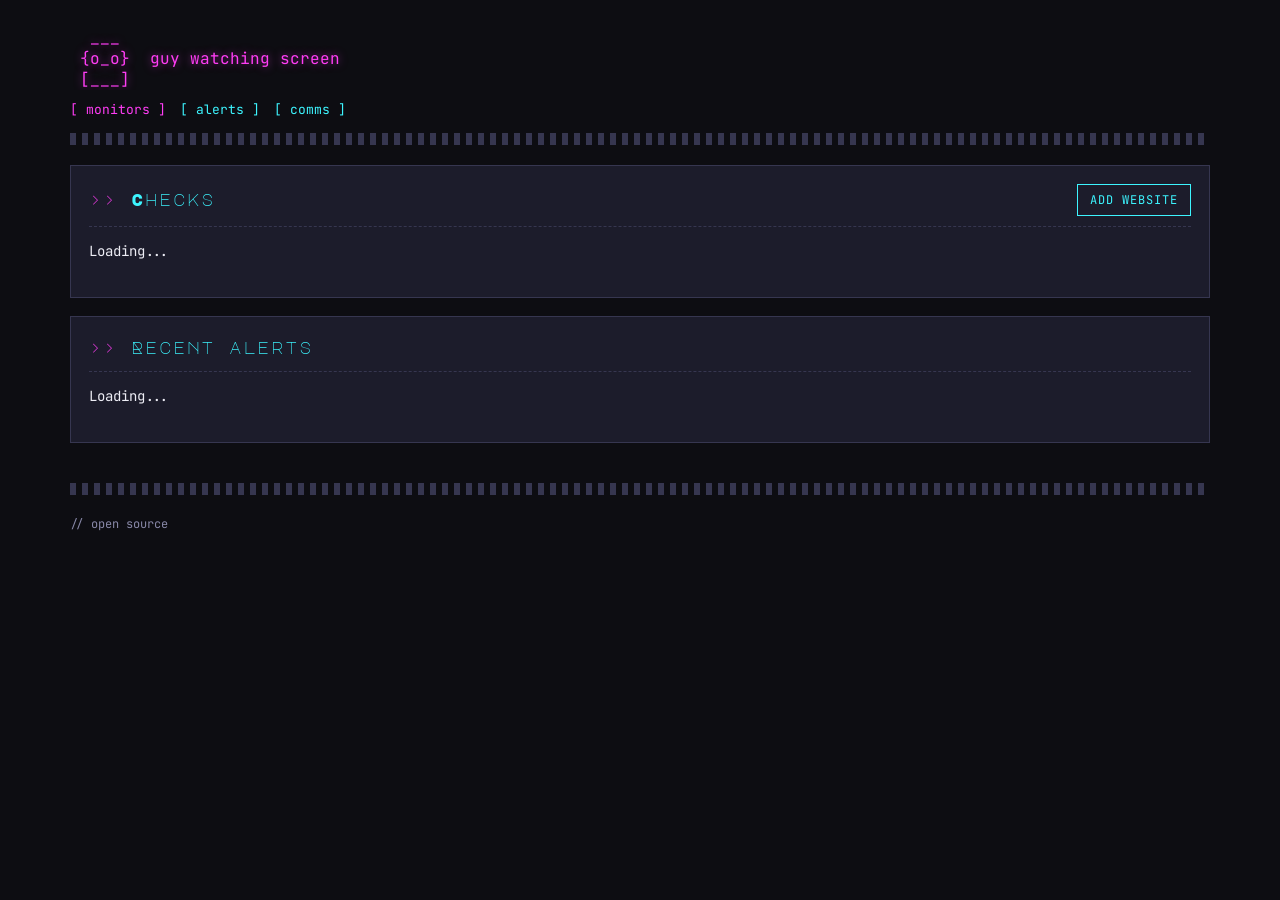
==== static/index.html @ 085e4783 "Update ASCII art logo in README.md and index.html; enhance styling in style.css" ====
<!doctype html>
<html lang="en">
  <head>
    <meta charset="utf-8">
    <meta name="viewport" content="width=device-width, initial-scale=1">
    <meta name="color-scheme" content="dark">
    <title>GWS</title>
    <link rel="icon" type="image/svg+xml" href="data:image/svg+xml,<svg xmlns='http://www.w3.org/2000/svg' viewBox='0 0 16 16'><rect width='16' height='16' fill='%230d0d12'/><rect x='3' y='3' width='2' height='10' fill='%23ff3df5'/><rect x='3' y='3' width='10' height='2' fill='%23ff3df5'/><rect x='3' y='11' width='10' height='2' fill='%23ff3df5'/><rect x='11' y='7' width='2' height='6' fill='%23ff3df5'/><rect x='8' y='7' width='5' height='2' fill='%23ff3df5'/></svg>">
    <link rel="preconnect" href="https://fonts.googleapis.com">
    <link rel="preconnect" href="https://fonts.gstatic.com" crossorigin>
    <link href="https://fonts.googleapis.com/css2?family=JetBrains+Mono:wght@400;700&family=Major+Mono+Display&display=swap" rel="stylesheet">
    <link rel="stylesheet" href="/static/style.css">
  </head>
  <body>
    <main class="page">
      <header class="page-header">
        <div class="brand">
<pre class="ascii-logo" aria-hidden="true">  ___
 {o_o}  guy watching screen
 [___]</pre>
          <nav class="nav">
            <a href="#monitors" data-tab="monitors" class="nav-link active">[ monitors ]</a>
            <a href="#alerts" data-tab="alerts" class="nav-link">[ alerts ]</a>
            <a href="#comms" data-tab="comms" class="nav-link">[ comms ]</a>
          </nav>
        </div>
      </header>

      <div class="ascii-divider" aria-hidden="true"></div>

      <div id="flash-area"></div>

      <!-- monitors tab -->
      <section id="tab-monitors" class="tab">
        <section class="panel">
          <div class="section-header">
            <h2>Checks</h2>
            <button onclick="showCheckForm()">Add website</button>
          </div>
          <div id="checks-area"><p>Loading...</p></div>
        </section>

        <section class="panel">
          <div class="section-header">
            <h2>Recent alerts</h2>
            <button id="clear-alerts-btn" onclick="clearAlerts()" style="display:none">Clear all</button>
          </div>
          <div id="recent-alerts-area"><p>Loading...</p></div>
        </section>
      </section>

      <!-- alerts tab -->
      <section id="tab-alerts" class="tab" hidden>
        <section class="panel">
          <div class="section-header">
            <h2>Alert settings</h2>
            <button onclick="showAlertRuleForm()">Add alert</button>
          </div>
          <div id="alert-settings-area"><p>Loading...</p></div>
        </section>
      </section>

      <!-- comms tab -->
      <section id="tab-comms" class="tab" hidden>
        <div class="communication-grid">
          <section class="panel communication-left">
            <h2>Email setup</h2>
            <div id="email-setup-area"><p>Loading...</p></div>
          </section>
          <section class="panel communication-right">
            <div class="section-header">
              <h2>Email recipients</h2>
              <button onclick="showEmailForm()">Add email</button>
            </div>
            <div id="email-recipients-area"><p>Loading...</p></div>
          </section>
        </div>
      </section>

      <!-- modal overlay for forms -->
      <div id="modal-overlay" class="modal-overlay" hidden>
        <div class="modal">
          <div id="modal-content"></div>
        </div>
      </div>

      <footer class="page-footer">
        <div class="ascii-divider" aria-hidden="true"></div>
        <p>// open source</p>
      </footer>
    </main>

    <script src="/static/app.js"></script>
  </body>
</html>
---- static/style.css ----
/* =-=-=-=-=-=-=-=-=-=-=-=-=-=-=-=-=-=-=-=-=-=-=-=-=-=-=-=-=
   guywatchingscreen :: BBS / hacker zine theme
   palette: ink, magenta, cyan, off-white
   =-=-=-=-=-=-=-=-=-=-=-=-=-=-=-=-=-=-=-=-=-=-=-=-=-=-=-=-= */

:root {
  --bg: #0d0d12;
  --bg-panel: #1c1c2b;
  --fg: #ededf5;
  --dim: #8888a8;
  --magenta: #ff3df5;
  --cyan: #3df5ff;
  --green: #3dff7a;
  --red: #ff5d5d;
  --yellow: #ffd93d;
  --line: #363650;
}

* {
  box-sizing: border-box;
}

html,
body {
  background: var(--bg);
}

body {
  margin: 0;
  font-family: "JetBrains Mono", "IBM Plex Mono", ui-monospace, SFMono-Regular, Menlo, Consolas, monospace;
  color: var(--fg);
  font-size: 14px;
  line-height: 1.55;

}

a {
  color: var(--cyan);
  text-decoration: none;
}

a:hover {
  color: var(--magenta);
  text-decoration: underline;
}

.page {
  max-width: 1180px;
  margin: 0 auto;
  padding: 28px 20px 40px;
}

/* -- header / brand -- */

.page-header {
  display: block;
  margin-bottom: 8px;
}

.brand {
  display: block;
}

.ascii-logo {
  margin: 0 0 10px;
  padding: 0;
  color: var(--magenta);
  font-family: "JetBrains Mono", ui-monospace, monospace;
  font-size: 16px;
  line-height: 1.3;
  white-space: pre;
  overflow: hidden;
  text-shadow: 0 0 8px rgba(255, 61, 245, 0.5);
}

.nav {
  display: flex;
  flex-wrap: wrap;
  gap: 14px;
  font-size: 13px;
  margin-bottom: 8px;
}

.nav a {
  color: var(--cyan);
}

.nav a:hover {
  color: var(--magenta);
  text-decoration: none;
}

/* -- ascii dividers + footer -- */

.ascii-divider {
  height: 12px;
  margin: 12px 0 20px;
  color: var(--line);
  background-image: repeating-linear-gradient(
    to right,
    var(--line) 0,
    var(--line) 6px,
    transparent 6px,
    transparent 12px
  );
  user-select: none;
}

.page-footer {
  margin-top: 40px;
  color: var(--dim);
  font-size: 12px;
}

.page-footer p {
  margin: 0;
}

/* -- panels -- */

.panel {
  background: var(--bg-panel);
  padding: 18px 18px 20px;
  border: 1px solid var(--line);
  margin-bottom: 18px;
  position: relative;
}

/* -- headings -- */

h2 {
  font-family: "Major Mono Display", "JetBrains Mono", monospace;
  font-weight: 400;
  font-size: 17px;
  letter-spacing: 1px;
  color: var(--cyan);
  margin: 0;
}

h2::before {
  content: ">> ";
  color: var(--magenta);
}

.section-header {
  display: flex;
  justify-content: space-between;
  align-items: center;
  gap: 12px;
  margin-bottom: 14px;
  padding-bottom: 10px;
  border-bottom: 1px dashed var(--line);
}

/* -- tables -- */

.table-wrap {
  overflow-x: auto;
}

.checks-table-wrap {
  max-height: 720px;
  overflow-y: auto;
  overflow-x: auto;
}

table {
  width: 100%;
  border-collapse: collapse;
  table-layout: fixed;
  min-width: 1100px;
  font-size: 13px;
}

.checks-col-name { width: 16%; }
.checks-col-url { width: 22%; }
.checks-col-status { width: 11%; }
.checks-col-successes,
.checks-col-failures { width: 10%; }
.checks-col-frequency { width: 11%; }
.checks-col-last-check { width: 14%; }
.checks-col-actions { width: 20%; }

.alerts-col-name { width: 176px; }
.alerts-col-rule { width: 200px; }
.alerts-col-monitors,
.alerts-col-communication { width: 220px; }
.alerts-col-actions { width: 240px; }

th,
td {
  text-align: left;
  padding: 10px 12px;
  border-bottom: 1px dashed var(--line);
  vertical-align: top;
}

thead th {
  font-size: 11px;
  text-transform: uppercase;
  letter-spacing: 1px;
  color: var(--magenta);
  border-bottom: 1px solid var(--magenta);
}

.meta {
  color: var(--dim);
  font-size: 11px;
  margin-top: 4px;
  overflow-wrap: anywhere;
}

.cell-scroll {
  display: block;
  max-width: 100%;
  overflow-x: auto;
  overflow-y: hidden;
  white-space: nowrap;
}

.cell-clamp-2 {
  display: -webkit-box;
  -webkit-line-clamp: 2;
  -webkit-box-orient: vertical;
  overflow: hidden;
  overflow-wrap: anywhere;
  word-break: break-word;
}

/* -- pills (rendered as [ TEXT ]) -- */

.pill {
  display: inline-block;
  padding: 2px 6px;
  background: transparent;
  border: 1px solid var(--dim);
  color: var(--dim);
  font-size: 11px;
  text-transform: uppercase;
  letter-spacing: 1px;
}

.pill::before { content: "[ "; }
.pill::after  { content: " ]"; }

.pill-up {
  border-color: var(--green);
  color: var(--green);
  background: rgba(61, 255, 122, 0.06);
}

.pill-down {
  border-color: var(--red);
  color: var(--red);
  background: rgba(255, 93, 93, 0.08);
  animation: pulse-down 1.6s ease-in-out infinite;
}

.pill-warn {
  border-color: var(--yellow);
  color: var(--yellow);
  background: rgba(255, 217, 61, 0.06);
}

@keyframes pulse-down {
  0%, 100% { box-shadow: 0 0 0 0 rgba(255, 93, 93, 0.0); }
  50%      { box-shadow: 0 0 0 3px rgba(255, 93, 93, 0.15); }
}

/* -- buttons -- */

button {
  font: inherit;
  font-size: 12px;
  text-transform: uppercase;
  letter-spacing: 1px;
  background: transparent;
  color: var(--cyan);
  border: 1px solid var(--cyan);
  padding: 6px 12px;
  cursor: pointer;
  transition: all 0.1s linear;
}

button:hover {
  background: var(--magenta);
  border-color: var(--magenta);
  color: var(--bg);
}

button:active {
  transform: translate(1px, 1px);
}

.btn-danger {
  color: var(--red);
  border-color: var(--red);
}

.btn-danger:hover {
  background: var(--red);
  border-color: var(--red);
  color: var(--bg);
}

.confirm-panel p {
  margin: 12px 0 20px;
}

.actions {
  display: flex;
  flex-wrap: wrap;
  gap: 8px;
  min-width: 0;
}

.actions-right {
  justify-content: flex-end;
}

.actions form,
.page-header form,
.form-actions form {
  margin: 0;
}

td,
th {
  overflow-wrap: anywhere;
}

/* -- flashes -- */

.flash-list {
  display: grid;
  gap: 8px;
  margin-bottom: 18px;
}

.flash {
  padding: 10px 12px;
  border: 1px dashed var(--line);
  font-size: 13px;
}

.flash-success {
  border-color: var(--green);
  color: var(--green);
}

.flash-error {
  border-color: var(--red);
  color: var(--red);
}

/* -- alerts list -- */

.alerts {
  list-style: none;
  padding: 0;
  margin: 0;
  display: grid;
  gap: 14px;
}

.alerts li {
  padding-bottom: 14px;
  border-bottom: 1px dashed var(--line);
}

.alerts li:last-child {
  border-bottom: 0;
  padding-bottom: 0;
}

.alert-row {
  display: flex;
  justify-content: space-between;
  align-items: flex-start;
  gap: 12px;
}

.alert-link {
  display: block;
  flex: 1;
  min-width: 0;
  color: var(--fg);
}

.alert-link:hover {
  color: var(--magenta);
  text-decoration: none;
}

.alert-link strong {
  color: var(--cyan);
}

.alert-row form {
  margin: 0;
}

/* -- forms -- */

.form-panel {
  max-width: 760px;
}

.communication-grid {
  display: grid;
  grid-template-columns: minmax(320px, 420px) minmax(0, 1fr);
  gap: 18px;
  align-items: start;
}

.communication-left,
.communication-right {
  margin-bottom: 0;
}

.check-form {
  display: grid;
  gap: 16px;
  width: 100%;
  min-width: 0;
}

.grid {
  display: grid;
  gap: 16px;
  width: 100%;
  min-width: 0;
}

@media (max-width: 600px) {
  .grid { grid-template-columns: 1fr; }
}

.two-col {
  grid-template-columns: repeat(2, minmax(0, 1fr));
}

label {
  display: grid;
  gap: 6px;
  min-width: 0;
  font-size: 12px;
  text-transform: uppercase;
  letter-spacing: 1px;
  color: var(--dim);
}

input,
textarea,
select {
  width: 100%;
  max-width: 100%;
  min-width: 0;
  padding: 9px 10px;
  background: var(--bg);
  border: 1px solid var(--line);
  color: var(--fg);
  font: inherit;
  font-size: 13px;
}

input:focus,
textarea:focus,
select:focus {
  outline: none;
  border-color: var(--cyan);
  box-shadow: 0 0 0 1px var(--cyan);
}

/* keep dark theme when browser autofills inputs */
input:-webkit-autofill,
input:-webkit-autofill:hover,
input:-webkit-autofill:focus,
input:-webkit-autofill:active,
textarea:-webkit-autofill,
select:-webkit-autofill {
  -webkit-text-fill-color: var(--fg);
  -webkit-box-shadow: 0 0 0 1000px var(--bg) inset;
  box-shadow: 0 0 0 1000px var(--bg) inset;
  caret-color: var(--fg);
  transition: background-color 5000s ease-in-out 0s;
}

textarea {
  resize: none;
}

small {
  color: var(--dim);
  text-transform: none;
  letter-spacing: 0;
  font-size: 11px;
}

.form-actions {
  display: flex;
  gap: 10px;
}

fieldset {
  margin: 0;
  padding: 12px;
  border: 1px dashed var(--line);
}

legend {
  padding: 0 6px;
  color: var(--magenta);
  font-size: 11px;
  text-transform: uppercase;
  letter-spacing: 1px;
}

.checkbox-list {
  display: grid;
  gap: 8px;
  max-height: 240px;
  overflow-y: auto;
  padding-right: 4px;
}

.checkbox-row {
  display: flex;
  align-items: center;
  gap: 8px;
  font-size: 13px;
  text-transform: none;
  letter-spacing: 0;
  color: var(--fg);
}

.checkbox-row input {
  width: auto;
  accent-color: var(--magenta);
}

/* -- scrollbars (webkit) -- */

::-webkit-scrollbar {
  width: 10px;
  height: 10px;
}

::-webkit-scrollbar-track {
  background: var(--bg);
}

::-webkit-scrollbar-thumb {
  background: var(--line);
  border: 2px solid var(--bg);
}

::-webkit-scrollbar-thumb:hover {
  background: var(--magenta);
}

/* -- text selection -- */

::selection {
  background: var(--magenta);
  color: var(--bg);
}

/* -- active nav link -- */

.nav-link.active {
  color: var(--magenta);
}

/* -- modal -- */

.modal-overlay {
  position: fixed;
  inset: 0;
  background: rgba(0, 0, 0, 0.75);
  display: none;
  justify-content: center;
  align-items: flex-start;
  padding: 60px 20px;
  z-index: 100;
  overflow-y: auto;
}

.modal-overlay.open {
  display: flex;
}

.modal {
  width: 100%;
  max-width: 760px;
}

.modal .panel {
  margin-bottom: 0;
}

/* -- responsive -- */

@media (max-width: 760px) {
  .page-header,
  .two-col,
  .actions,
  .form-actions,
  .section-header,
  .alert-row,
  .communication-grid {
    display: grid;
  }

  .ascii-logo {
    font-size: 9px;
  }
}
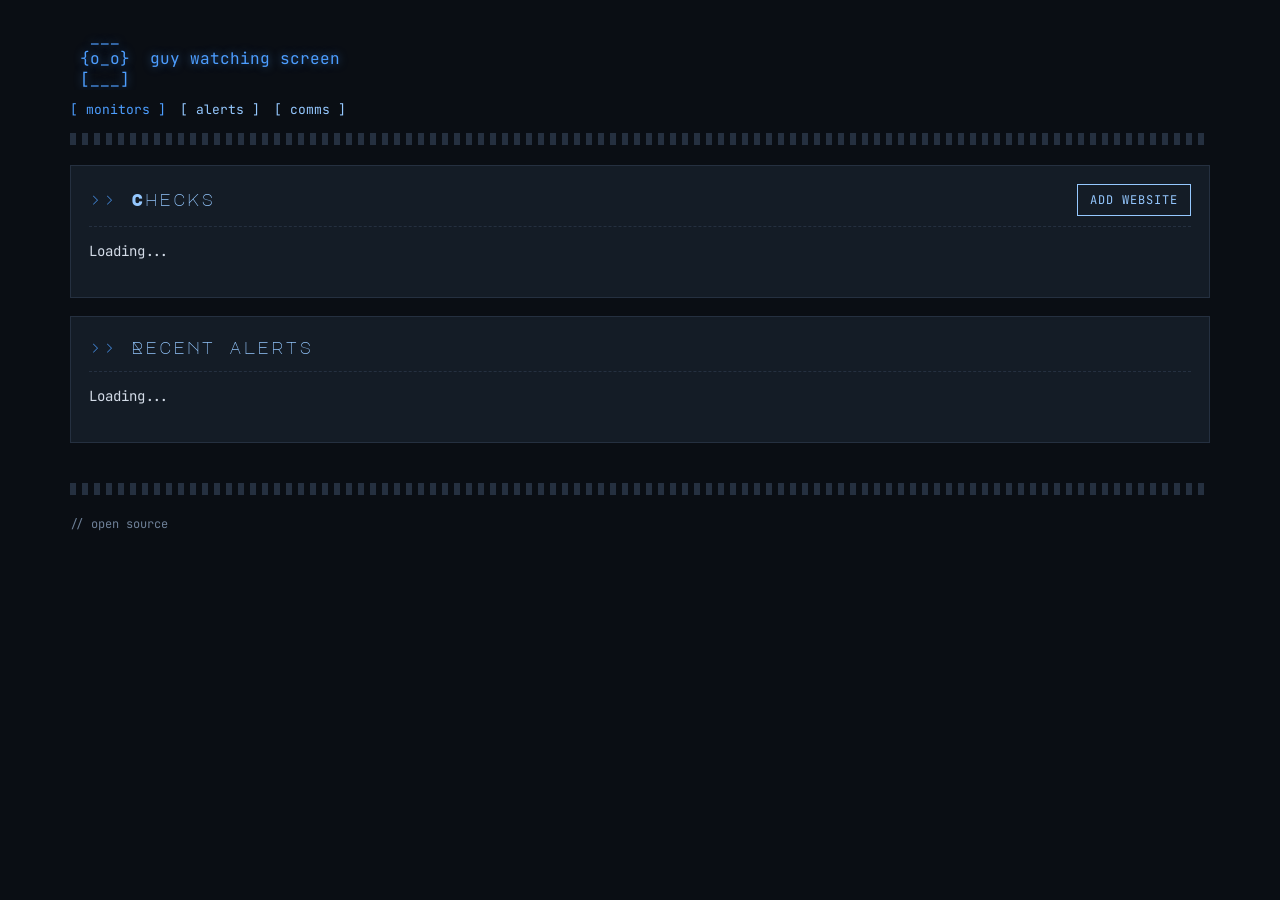
==== commit bdbfdc5e: "Update icon and color variables in index.html and style.css for improved aesthetics" ====
--- a/static/index.html
+++ b/static/index.html
@@ -4,8 +4,8 @@
     <meta charset="utf-8">
     <meta name="viewport" content="width=device-width, initial-scale=1">
     <meta name="color-scheme" content="dark">
-    <title>GWS</title>
-    <link rel="icon" type="image/svg+xml" href="data:image/svg+xml,<svg xmlns='http://www.w3.org/2000/svg' viewBox='0 0 16 16'><rect width='16' height='16' fill='%230d0d12'/><rect x='3' y='3' width='2' height='10' fill='%23ff3df5'/><rect x='3' y='3' width='10' height='2' fill='%23ff3df5'/><rect x='3' y='11' width='10' height='2' fill='%23ff3df5'/><rect x='11' y='7' width='2' height='6' fill='%23ff3df5'/><rect x='8' y='7' width='5' height='2' fill='%23ff3df5'/></svg>">
+    <title>gws</title>
+    <link rel="icon" type="image/svg+xml" href="data:image/svg+xml,<svg xmlns='http://www.w3.org/2000/svg' viewBox='0 0 16 16'><rect width='16' height='16' fill='%230a0e14'/><rect x='3' y='3' width='2' height='10' fill='%234d9eff'/><rect x='3' y='3' width='10' height='2' fill='%234d9eff'/><rect x='3' y='11' width='10' height='2' fill='%234d9eff'/><rect x='11' y='7' width='2' height='6' fill='%234d9eff'/><rect x='8' y='7' width='5' height='2' fill='%234d9eff'/></svg>">
     <link rel="preconnect" href="https://fonts.googleapis.com">
     <link rel="preconnect" href="https://fonts.gstatic.com" crossorigin>
     <link href="https://fonts.googleapis.com/css2?family=JetBrains+Mono:wght@400;700&family=Major+Mono+Display&display=swap" rel="stylesheet">
--- a/static/style.css
+++ b/static/style.css
@@ -4,16 +4,16 @@
    =-=-=-=-=-=-=-=-=-=-=-=-=-=-=-=-=-=-=-=-=-=-=-=-=-=-=-=-= */
 
 :root {
-  --bg: #0d0d12;
-  --bg-panel: #1c1c2b;
-  --fg: #ededf5;
-  --dim: #8888a8;
-  --magenta: #ff3df5;
-  --cyan: #3df5ff;
-  --green: #3dff7a;
-  --red: #ff5d5d;
-  --yellow: #ffd93d;
-  --line: #363650;
+  --bg: #0a0e14;
+  --bg-panel: #141c26;
+  --fg: #d4dce8;
+  --dim: #6e8098;
+  --magenta: #4d9eff;
+  --cyan: #95c8ff;
+  --green: #55d88a;
+  --red: #ff6b6b;
+  --yellow: #ffc857;
+  --line: #253040;
 }
 
 * {
@@ -70,7 +70,7 @@
   line-height: 1.3;
   white-space: pre;
   overflow: hidden;
-  text-shadow: 0 0 8px rgba(255, 61, 245, 0.5);
+  text-shadow: 0 0 8px rgba(77, 158, 255, 0.5);
 }
 
 .nav {
@@ -246,7 +246,7 @@
 .pill-up {
   border-color: var(--green);
   color: var(--green);
-  background: rgba(61, 255, 122, 0.06);
+  background: rgba(85, 216, 138, 0.08);
 }
 
 .pill-down {
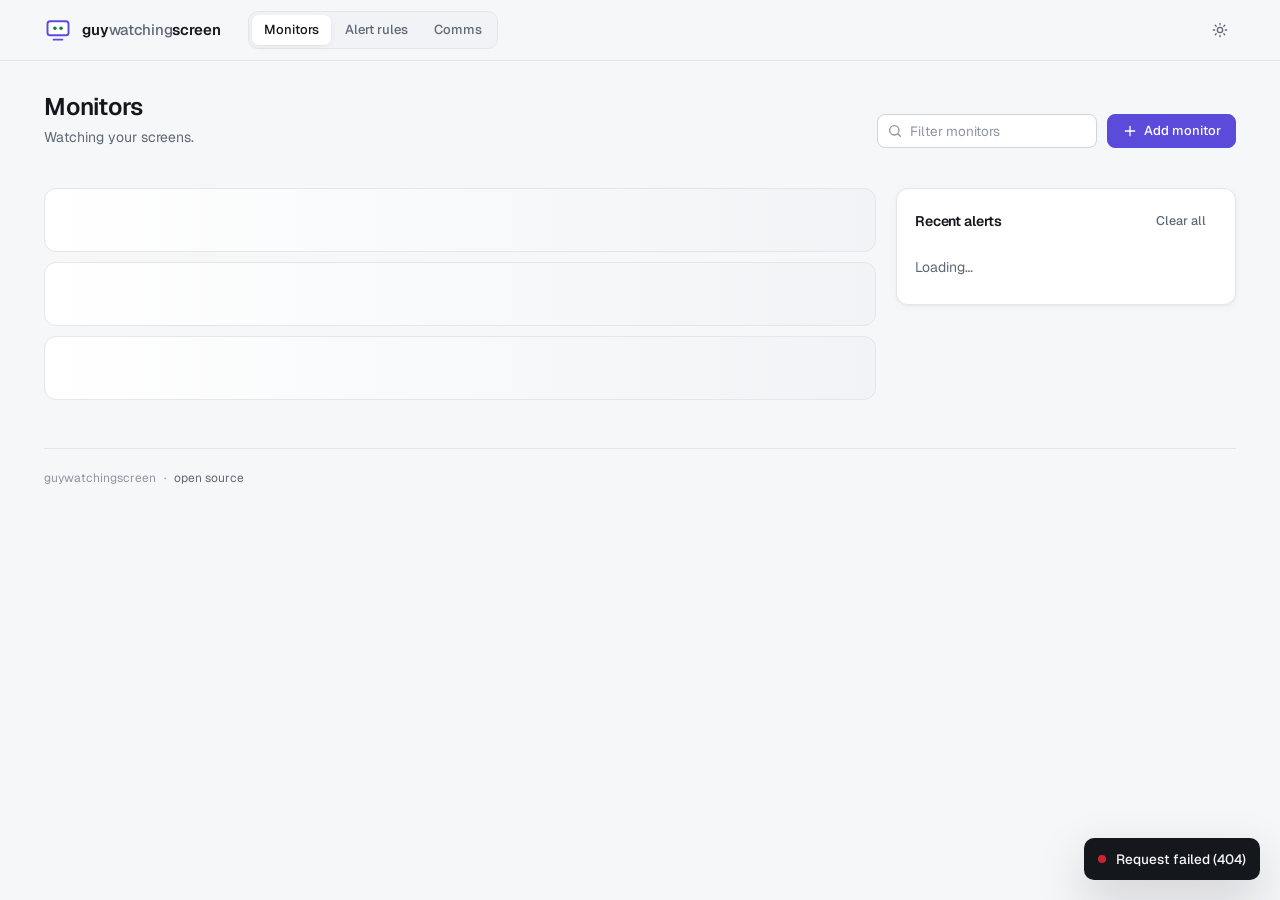
==== commit 37698789: "Overhaul the UI: control-room dashboard with light/dark themes Replace the terminal/BBS look with st" ====
--- a/static/index.html
+++ b/static/index.html
@@ -3,92 +3,137 @@
   <head>
     <meta charset="utf-8">
     <meta name="viewport" content="width=device-width, initial-scale=1">
-    <meta name="color-scheme" content="dark">
-    <title>gws</title>
-    <link rel="icon" type="image/svg+xml" href="data:image/svg+xml,<svg xmlns='http://www.w3.org/2000/svg' viewBox='0 0 16 16'><rect width='16' height='16' fill='%230a0e14'/><rect x='3' y='3' width='2' height='10' fill='%234d9eff'/><rect x='3' y='3' width='10' height='2' fill='%234d9eff'/><rect x='3' y='11' width='10' height='2' fill='%234d9eff'/><rect x='11' y='7' width='2' height='6' fill='%234d9eff'/><rect x='8' y='7' width='5' height='2' fill='%234d9eff'/></svg>">
+    <meta name="color-scheme" content="light dark">
+    <title>guywatchingscreen</title>
+    <link rel="icon" type="image/svg+xml" href="data:image/svg+xml,<svg xmlns='http://www.w3.org/2000/svg' viewBox='0 0 32 32'><rect width='32' height='32' rx='8' fill='%23111418'/><rect x='6' y='8' width='20' height='13' rx='2.5' fill='none' stroke='%237c6cf6' stroke-width='2.2'/><circle cx='13' cy='14.5' r='1.6' fill='%233fb950'/><circle cx='19' cy='14.5' r='1.6' fill='%233fb950'/><path d='M12 25h8' stroke='%237c6cf6' stroke-width='2.2' stroke-linecap='round'/></svg>">
     <link rel="preconnect" href="https://fonts.googleapis.com">
     <link rel="preconnect" href="https://fonts.gstatic.com" crossorigin>
-    <link href="https://fonts.googleapis.com/css2?family=JetBrains+Mono:wght@400;700&family=Major+Mono+Display&display=swap" rel="stylesheet">
+    <link href="https://fonts.googleapis.com/css2?family=Geist:wght@400;500;600;700&family=Geist+Mono:wght@400;500&display=swap" rel="stylesheet">
     <link rel="stylesheet" href="/static/style.css">
+    <script>
+      try { const t = localStorage.getItem('gws-theme'); if (t) document.documentElement.dataset.theme = t; } catch (e) {}
+    </script>
   </head>
   <body>
+    <header class="topbar">
+      <div class="topbar-inner">
+        <a class="brand" href="#monitors" data-tab="monitors" aria-label="guywatchingscreen home">
+          <svg class="brand-mark" viewBox="0 0 32 32" aria-hidden="true">
+            <rect x="4" y="6" width="24" height="16" rx="3" class="mark-screen"/>
+            <circle cx="12.5" cy="14" r="2" class="mark-eye"/>
+            <circle cx="19.5" cy="14" r="2" class="mark-eye"/>
+            <path d="M11 27h10" class="mark-stand"/>
+          </svg>
+          <span class="brand-name">guy<span>watching</span>screen</span>
+        </a>
+
+        <nav class="tabs" aria-label="Sections">
+          <a href="#monitors" data-tab="monitors" class="tab-link active">Monitors</a>
+          <a href="#alerts" data-tab="alerts" class="tab-link">Alert rules</a>
+          <a href="#comms" data-tab="comms" class="tab-link">Comms</a>
+        </nav>
+
+        <button class="icon-btn theme-toggle" type="button" onclick="toggleTheme()" aria-label="Toggle theme" title="Toggle theme">
+          <svg viewBox="0 0 24 24" class="icon icon-sun" aria-hidden="true"><circle cx="12" cy="12" r="4"/><path d="M12 2v2M12 20v2M4.9 4.9l1.4 1.4M17.7 17.7l1.4 1.4M2 12h2M20 12h2M4.9 19.1l1.4-1.4M17.7 6.3l1.4-1.4"/></svg>
+          <svg viewBox="0 0 24 24" class="icon icon-moon" aria-hidden="true"><path d="M21 12.8A9 9 0 1 1 11.2 3a7 7 0 0 0 9.8 9.8z"/></svg>
+        </button>
+      </div>
+    </header>
+
     <main class="page">
-      <header class="page-header">
-        <div class="brand">
-<pre class="ascii-logo" aria-hidden="true">  ___
- {o_o}  guy watching screen
- [___]</pre>
-          <nav class="nav">
-            <a href="#monitors" data-tab="monitors" class="nav-link active">[ monitors ]</a>
-            <a href="#alerts" data-tab="alerts" class="nav-link">[ alerts ]</a>
-            <a href="#comms" data-tab="comms" class="nav-link">[ comms ]</a>
-          </nav>
-        </div>
-      </header>
-
-      <div class="ascii-divider" aria-hidden="true"></div>
-
-      <div id="flash-area"></div>
-
       <!-- monitors tab -->
       <section id="tab-monitors" class="tab">
-        <section class="panel">
-          <div class="section-header">
-            <h2>Checks</h2>
-            <button onclick="showCheckForm()">Add website</button>
+        <div class="page-head">
+          <div>
+            <h1>Monitors</h1>
+            <p class="subtle" id="refresh-note">Watching your screens.</p>
           </div>
-          <div id="checks-area"><p>Loading...</p></div>
-        </section>
+          <div class="page-head-actions">
+            <label class="search">
+              <svg viewBox="0 0 24 24" class="icon" aria-hidden="true"><circle cx="11" cy="11" r="7"/><path d="m20 20-3.5-3.5"/></svg>
+              <input id="check-filter" type="search" placeholder="Filter monitors" aria-label="Filter monitors" oninput="renderChecks()">
+            </label>
+            <button class="btn btn-primary" onclick="showCheckForm()">
+              <svg viewBox="0 0 24 24" class="icon" aria-hidden="true"><path d="M12 5v14M5 12h14"/></svg>
+              Add monitor
+            </button>
+          </div>
+        </div>
 
-        <section class="panel">
-          <div class="section-header">
-            <h2>Recent alerts</h2>
-            <button id="clear-alerts-btn" onclick="clearAlerts()" style="display:none">Clear all</button>
-          </div>
-          <div id="recent-alerts-area"><p>Loading...</p></div>
-        </section>
+        <div class="stats" id="stats-area"></div>
+
+        <div class="monitors-layout">
+          <section class="monitors-main">
+            <div id="checks-area"><div class="skeleton-list"><div></div><div></div><div></div></div></div>
+          </section>
+
+          <aside class="card feed">
+            <div class="card-head">
+              <h2>Recent alerts</h2>
+              <button id="clear-alerts-btn" class="btn btn-ghost btn-sm" onclick="clearAlerts()" hidden>Clear all</button>
+            </div>
+            <div id="recent-alerts-area"><p class="empty">Loading…</p></div>
+          </aside>
+        </div>
       </section>
 
       <!-- alerts tab -->
       <section id="tab-alerts" class="tab" hidden>
-        <section class="panel">
-          <div class="section-header">
-            <h2>Alert settings</h2>
-            <button onclick="showAlertRuleForm()">Add alert</button>
+        <div class="page-head">
+          <div>
+            <h1>Alert rules</h1>
+            <p class="subtle">Fire when a monitor fails X times within Y minutes.</p>
           </div>
-          <div id="alert-settings-area"><p>Loading...</p></div>
-        </section>
+          <div class="page-head-actions">
+            <button class="btn btn-primary" onclick="showAlertRuleForm()">
+              <svg viewBox="0 0 24 24" class="icon" aria-hidden="true"><path d="M12 5v14M5 12h14"/></svg>
+              Add rule
+            </button>
+          </div>
+        </div>
+        <div id="alert-settings-area"><div class="skeleton-list"><div></div><div></div></div></div>
       </section>
 
       <!-- comms tab -->
       <section id="tab-comms" class="tab" hidden>
-        <div class="communication-grid">
-          <section class="panel communication-left">
-            <h2>Email setup</h2>
-            <div id="email-setup-area"><p>Loading...</p></div>
+        <div class="page-head">
+          <div>
+            <h1>Comms</h1>
+            <p class="subtle">Where alerts get sent.</p>
+          </div>
+          <div class="page-head-actions">
+            <button class="btn btn-primary" onclick="showEmailForm()">
+              <svg viewBox="0 0 24 24" class="icon" aria-hidden="true"><path d="M12 5v14M5 12h14"/></svg>
+              Add recipient
+            </button>
+          </div>
+        </div>
+        <div class="comms-grid">
+          <section class="card">
+            <div class="card-head"><h2>Email setup</h2><span class="subtle small">from environment</span></div>
+            <div id="email-setup-area"><p class="empty">Loading…</p></div>
           </section>
-          <section class="panel communication-right">
-            <div class="section-header">
-              <h2>Email recipients</h2>
-              <button onclick="showEmailForm()">Add email</button>
-            </div>
-            <div id="email-recipients-area"><p>Loading...</p></div>
+          <section class="card">
+            <div class="card-head"><h2>Recipients</h2></div>
+            <div id="email-recipients-area"><p class="empty">Loading…</p></div>
           </section>
         </div>
       </section>
 
-      <!-- modal overlay for forms -->
-      <div id="modal-overlay" class="modal-overlay" hidden>
-        <div class="modal">
-          <div id="modal-content"></div>
-        </div>
-      </div>
-
       <footer class="page-footer">
-        <div class="ascii-divider" aria-hidden="true"></div>
-        <p>// open source</p>
+        <span>guywatchingscreen</span>
+        <span class="dot-sep">·</span>
+        <a href="https://github.com/wbattles/guywatchingscreen" target="_blank" rel="noreferrer">open source</a>
       </footer>
     </main>
+
+    <div id="flash-area" aria-live="polite"></div>
+
+    <div id="modal-overlay" class="modal-overlay" hidden>
+      <div class="modal" role="dialog" aria-modal="true">
+        <div id="modal-content"></div>
+      </div>
+    </div>
 
     <script src="/static/app.js"></script>
   </body>
--- a/static/style.css
+++ b/static/style.css
@@ -1,618 +1,816 @@
-/* =-=-=-=-=-=-=-=-=-=-=-=-=-=-=-=-=-=-=-=-=-=-=-=-=-=-=-=-=
-   guywatchingscreen :: BBS / hacker zine theme
-   palette: ink, magenta, cyan, off-white
-   =-=-=-=-=-=-=-=-=-=-=-=-=-=-=-=-=-=-=-=-=-=-=-=-=-=-=-=-= */
+/* guywatchingscreen — control room theme */
 
 :root {
-  --bg: #0a0e14;
-  --bg-panel: #141c26;
-  --fg: #d4dce8;
-  --dim: #6e8098;
-  --magenta: #4d9eff;
-  --cyan: #95c8ff;
-  --green: #55d88a;
-  --red: #ff6b6b;
-  --yellow: #ffc857;
-  --line: #253040;
-}
-
-* {
-  box-sizing: border-box;
-}
-
-html,
-body {
-  background: var(--bg);
-}
+  --bg: #f6f7f9;
+  --surface: #ffffff;
+  --surface-2: #f1f3f6;
+  --border: #e3e6eb;
+  --border-strong: #cfd4dc;
+  --text: #14171c;
+  --muted: #5f6875;
+  --faint: #8d95a1;
+  --accent: #5b4bdb;
+  --accent-soft: rgba(91, 75, 219, 0.1);
+  --accent-text: #ffffff;
+  --up: #1a7f37;
+  --up-soft: rgba(26, 127, 55, 0.1);
+  --down: #cf222e;
+  --down-soft: rgba(207, 34, 46, 0.1);
+  --warn: #9a6700;
+  --warn-soft: rgba(154, 103, 0, 0.12);
+  --idle: #8d95a1;
+  --shadow: 0 1px 2px rgba(20, 23, 28, 0.04), 0 2px 8px rgba(20, 23, 28, 0.04);
+  --shadow-lg: 0 20px 50px rgba(20, 23, 28, 0.18);
+  --radius: 12px;
+  --radius-sm: 8px;
+  --font: "Geist", ui-sans-serif, system-ui, -apple-system, "Segoe UI", sans-serif;
+  --mono: "Geist Mono", ui-monospace, SFMono-Regular, Menlo, monospace;
+}
+
+@media (prefers-color-scheme: dark) {
+  :root:not([data-theme="light"]) {
+    --bg: #0b0d10;
+    --surface: #12151a;
+    --surface-2: #181c22;
+    --border: #232830;
+    --border-strong: #313843;
+    --text: #e7e9ec;
+    --muted: #98a1ad;
+    --faint: #6b7380;
+    --accent: #8b7cf6;
+    --accent-soft: rgba(139, 124, 246, 0.14);
+    --accent-text: #0b0d10;
+    --up: #3fb950;
+    --up-soft: rgba(63, 185, 80, 0.13);
+    --down: #f85149;
+    --down-soft: rgba(248, 81, 73, 0.14);
+    --warn: #d29922;
+    --warn-soft: rgba(210, 153, 34, 0.14);
+    --idle: #6b7380;
+    --shadow: 0 1px 2px rgba(0, 0, 0, 0.3);
+    --shadow-lg: 0 24px 60px rgba(0, 0, 0, 0.55);
+  }
+}
+
+:root[data-theme="dark"] {
+  --bg: #0b0d10;
+  --surface: #12151a;
+  --surface-2: #181c22;
+  --border: #232830;
+  --border-strong: #313843;
+  --text: #e7e9ec;
+  --muted: #98a1ad;
+  --faint: #6b7380;
+  --accent: #8b7cf6;
+  --accent-soft: rgba(139, 124, 246, 0.14);
+  --accent-text: #0b0d10;
+  --up: #3fb950;
+  --up-soft: rgba(63, 185, 80, 0.13);
+  --down: #f85149;
+  --down-soft: rgba(248, 81, 73, 0.14);
+  --warn: #d29922;
+  --warn-soft: rgba(210, 153, 34, 0.14);
+  --idle: #6b7380;
+  --shadow: 0 1px 2px rgba(0, 0, 0, 0.3);
+  --shadow-lg: 0 24px 60px rgba(0, 0, 0, 0.55);
+}
+
+* { box-sizing: border-box; }
+
+html, body { background: var(--bg); }
 
 body {
   margin: 0;
-  font-family: "JetBrains Mono", "IBM Plex Mono", ui-monospace, SFMono-Regular, Menlo, Consolas, monospace;
-  color: var(--fg);
+  font-family: var(--font);
   font-size: 14px;
-  line-height: 1.55;
-
-}
-
-a {
-  color: var(--cyan);
-  text-decoration: none;
-}
-
-a:hover {
-  color: var(--magenta);
-  text-decoration: underline;
-}
+  line-height: 1.5;
+  color: var(--text);
+  -webkit-font-smoothing: antialiased;
+}
+
+a { color: var(--accent); text-decoration: none; }
+a:hover { text-decoration: underline; }
+
+h1, h2, h3 { margin: 0; font-weight: 600; letter-spacing: -0.01em; }
+h1 { font-size: 24px; }
+h2 { font-size: 14px; }
+
+.subtle { color: var(--muted); margin: 2px 0 0; }
+.small { font-size: 12px; }
+.mono { font-family: var(--mono); font-size: 12.5px; }
+
+.icon {
+  width: 16px;
+  height: 16px;
+  fill: none;
+  stroke: currentColor;
+  stroke-width: 2;
+  stroke-linecap: round;
+  stroke-linejoin: round;
+  flex: none;
+}
+
+/* ---------- top bar ---------- */
+
+.topbar {
+  position: sticky;
+  top: 0;
+  z-index: 50;
+  background: color-mix(in srgb, var(--bg) 82%, transparent);
+  backdrop-filter: saturate(160%) blur(12px);
+  -webkit-backdrop-filter: saturate(160%) blur(12px);
+  border-bottom: 1px solid var(--border);
+}
+
+.topbar-inner {
+  max-width: 1240px;
+  margin: 0 auto;
+  padding: 0 24px;
+  height: 60px;
+  display: flex;
+  align-items: center;
+  gap: 28px;
+}
+
+.brand {
+  display: flex;
+  align-items: center;
+  gap: 10px;
+  color: var(--text);
+  font-weight: 600;
+  font-size: 15px;
+  letter-spacing: -0.01em;
+}
+.brand:hover { text-decoration: none; }
+.brand-name span { color: var(--muted); font-weight: 500; }
+
+.brand-mark { width: 28px; height: 28px; }
+.mark-screen { fill: var(--surface); stroke: var(--accent); stroke-width: 2.2; }
+.mark-eye { fill: var(--up); animation: blink 6s infinite; transform-origin: center; transform-box: fill-box; }
+.mark-stand { stroke: var(--accent); stroke-width: 2.2; stroke-linecap: round; }
+
+@keyframes blink {
+  0%, 94%, 100% { transform: scaleY(1); }
+  96% { transform: scaleY(0.1); }
+}
+
+.tabs {
+  display: flex;
+  gap: 2px;
+  padding: 3px;
+  background: var(--surface-2);
+  border: 1px solid var(--border);
+  border-radius: 10px;
+}
+
+.tab-link {
+  padding: 5px 12px;
+  border-radius: 7px;
+  color: var(--muted);
+  font-weight: 500;
+  font-size: 13px;
+  white-space: nowrap;
+}
+.tab-link:hover { color: var(--text); text-decoration: none; }
+.tab-link.active {
+  background: var(--surface);
+  color: var(--text);
+  box-shadow: var(--shadow);
+}
+
+.theme-toggle { margin-left: auto; }
+.icon-moon { display: none; }
+:root[data-theme="dark"] .icon-sun { display: none; }
+:root[data-theme="dark"] .icon-moon { display: block; }
+@media (prefers-color-scheme: dark) {
+  :root:not([data-theme="light"]) .icon-sun { display: none; }
+  :root:not([data-theme="light"]) .icon-moon { display: block; }
+}
+
+/* ---------- layout ---------- */
 
 .page {
-  max-width: 1180px;
+  max-width: 1240px;
   margin: 0 auto;
-  padding: 28px 20px 40px;
-}
-
-/* -- header / brand -- */
-
-.page-header {
-  display: block;
-  margin-bottom: 8px;
-}
-
-.brand {
-  display: block;
-}
-
-.ascii-logo {
-  margin: 0 0 10px;
-  padding: 0;
-  color: var(--magenta);
-  font-family: "JetBrains Mono", ui-monospace, monospace;
-  font-size: 16px;
-  line-height: 1.3;
-  white-space: pre;
-  overflow: hidden;
-  text-shadow: 0 0 8px rgba(77, 158, 255, 0.5);
-}
-
-.nav {
-  display: flex;
+  padding: 28px 24px 40px;
+}
+
+.page-head {
+  display: flex;
+  justify-content: space-between;
+  align-items: flex-end;
+  gap: 16px;
+  margin-bottom: 20px;
   flex-wrap: wrap;
-  gap: 14px;
-  font-size: 13px;
-  margin-bottom: 8px;
-}
-
-.nav a {
-  color: var(--cyan);
-}
-
-.nav a:hover {
-  color: var(--magenta);
-  text-decoration: none;
-}
-
-/* -- ascii dividers + footer -- */
-
-.ascii-divider {
-  height: 12px;
-  margin: 12px 0 20px;
-  color: var(--line);
-  background-image: repeating-linear-gradient(
-    to right,
-    var(--line) 0,
-    var(--line) 6px,
-    transparent 6px,
-    transparent 12px
-  );
-  user-select: none;
-}
+}
+
+.page-head-actions { display: flex; gap: 10px; align-items: center; flex-wrap: wrap; }
 
 .page-footer {
-  margin-top: 40px;
-  color: var(--dim);
+  margin-top: 48px;
+  padding-top: 20px;
+  border-top: 1px solid var(--border);
+  color: var(--faint);
   font-size: 12px;
-}
-
-.page-footer p {
-  margin: 0;
-}
-
-/* -- panels -- */
-
-.panel {
-  background: var(--bg-panel);
-  padding: 18px 18px 20px;
-  border: 1px solid var(--line);
-  margin-bottom: 18px;
-  position: relative;
-}
-
-/* -- headings -- */
-
-h2 {
-  font-family: "Major Mono Display", "JetBrains Mono", monospace;
-  font-weight: 400;
-  font-size: 17px;
-  letter-spacing: 1px;
-  color: var(--cyan);
-  margin: 0;
-}
-
-h2::before {
-  content: ">> ";
-  color: var(--magenta);
-}
-
-.section-header {
+  display: flex;
+  gap: 8px;
+}
+.page-footer a { color: var(--muted); }
+
+/* ---------- cards ---------- */
+
+.card {
+  background: var(--surface);
+  border: 1px solid var(--border);
+  border-radius: var(--radius);
+  padding: 18px;
+  box-shadow: var(--shadow);
+}
+
+.card-head {
   display: flex;
   justify-content: space-between;
   align-items: center;
   gap: 12px;
   margin-bottom: 14px;
-  padding-bottom: 10px;
-  border-bottom: 1px dashed var(--line);
-}
-
-/* -- tables -- */
-
-.table-wrap {
-  overflow-x: auto;
-}
-
-.checks-table-wrap {
-  max-height: 720px;
-  overflow-y: auto;
-  overflow-x: auto;
-}
-
-table {
-  width: 100%;
-  border-collapse: collapse;
-  table-layout: fixed;
-  min-width: 1100px;
-  font-size: 13px;
-}
-
-.checks-col-name { width: 16%; }
-.checks-col-url { width: 22%; }
-.checks-col-status { width: 11%; }
-.checks-col-successes,
-.checks-col-failures { width: 10%; }
-.checks-col-frequency { width: 11%; }
-.checks-col-last-check { width: 14%; }
-.checks-col-actions { width: 20%; }
-
-.alerts-col-name { width: 176px; }
-.alerts-col-rule { width: 200px; }
-.alerts-col-monitors,
-.alerts-col-communication { width: 220px; }
-.alerts-col-actions { width: 240px; }
-
-th,
-td {
+}
+
+.empty {
+  color: var(--muted);
+  margin: 0;
+  padding: 8px 0;
+}
+
+.empty-state {
+  text-align: center;
+  padding: 48px 24px;
+  border: 1px dashed var(--border-strong);
+  border-radius: var(--radius);
+  color: var(--muted);
+}
+.empty-state h3 { color: var(--text); font-size: 16px; margin-bottom: 4px; }
+.empty-state p { margin: 0 0 16px; }
+
+/* ---------- stats ---------- */
+
+.stats {
+  display: grid;
+  grid-template-columns: repeat(4, minmax(0, 1fr));
+  gap: 12px;
+  margin-bottom: 20px;
+}
+
+.stat {
+  background: var(--surface);
+  border: 1px solid var(--border);
+  border-radius: var(--radius);
+  padding: 14px 16px;
+  box-shadow: var(--shadow);
+}
+
+.stat-label {
+  display: flex;
+  align-items: center;
+  gap: 7px;
+  color: var(--muted);
+  font-size: 12.5px;
+  font-weight: 500;
+}
+
+.stat-value {
+  margin-top: 4px;
+  font-size: 26px;
+  font-weight: 600;
+  letter-spacing: -0.02em;
+  font-variant-numeric: tabular-nums;
+}
+.stat-value small { font-size: 14px; color: var(--muted); font-weight: 500; margin-left: 2px; }
+
+.stat-down .stat-value { color: var(--down); }
+
+/* ---------- status dot / badge ---------- */
+
+.dot {
+  width: 8px;
+  height: 8px;
+  border-radius: 50%;
+  background: var(--idle);
+  flex: none;
+  position: relative;
+}
+.dot-up { background: var(--up); }
+.dot-down { background: var(--down); }
+.dot-warn { background: var(--warn); }
+
+.dot-down::after {
+  content: "";
+  position: absolute;
+  inset: -4px;
+  border-radius: 50%;
+  border: 2px solid var(--down);
+  opacity: 0;
+  animation: ping 1.8s cubic-bezier(0, 0, 0.2, 1) infinite;
+}
+
+@keyframes ping {
+  0% { transform: scale(0.6); opacity: 0.7; }
+  100% { transform: scale(1.6); opacity: 0; }
+}
+
+.badge {
+  display: inline-flex;
+  align-items: center;
+  gap: 6px;
+  padding: 2px 9px 2px 8px;
+  border-radius: 999px;
+  font-size: 12px;
+  font-weight: 500;
+  background: var(--surface-2);
+  color: var(--muted);
+  white-space: nowrap;
+}
+.badge-up { background: var(--up-soft); color: var(--up); }
+.badge-down { background: var(--down-soft); color: var(--down); }
+.badge-warn { background: var(--warn-soft); color: var(--warn); }
+
+/* ---------- monitors ---------- */
+
+.monitors-layout {
+  display: grid;
+  grid-template-columns: minmax(0, 1fr) 340px;
+  gap: 20px;
+  align-items: start;
+}
+
+.monitor-list {
+  display: grid;
+  gap: 10px;
+}
+
+.monitor {
+  display: grid;
+  grid-template-columns: minmax(0, 1.6fr) minmax(0, 1fr) 96px 100px auto;
+  align-items: center;
+  gap: 18px;
+  padding: 14px 16px;
+  background: var(--surface);
+  border: 1px solid var(--border);
+  border-left: 3px solid var(--idle);
+  border-radius: var(--radius);
+  box-shadow: var(--shadow);
+  transition: border-color 0.15s ease;
+}
+.monitor:hover { border-color: var(--border-strong); }
+.monitor.is-up { border-left-color: var(--up); }
+.monitor.is-down { border-left-color: var(--down); }
+.monitor.is-warn { border-left-color: var(--warn); }
+
+.monitor-id { min-width: 0; }
+.monitor-name {
+  display: flex;
+  align-items: center;
+  gap: 8px;
+  font-weight: 600;
+  font-size: 14.5px;
+}
+.monitor-name span { overflow: hidden; text-overflow: ellipsis; white-space: nowrap; }
+.monitor-url {
+  display: block;
+  margin-top: 2px;
+  color: var(--muted);
+  font-family: var(--mono);
+  font-size: 12px;
+  overflow: hidden;
+  text-overflow: ellipsis;
+  white-space: nowrap;
+}
+.monitor-url:hover { color: var(--accent); }
+
+.monitor-uptime { min-width: 0; }
+.uptime-head {
+  display: flex;
+  justify-content: space-between;
+  font-size: 12px;
+  color: var(--muted);
+  margin-bottom: 6px;
+}
+.uptime-head strong { color: var(--text); font-weight: 600; font-variant-numeric: tabular-nums; }
+
+.bar {
+  height: 6px;
+  border-radius: 999px;
+  background: var(--surface-2);
+  overflow: hidden;
+  display: flex;
+}
+.bar-up { background: var(--up); }
+.bar-down { background: var(--down); }
+
+.metric-label { font-size: 11.5px; color: var(--faint); }
+.metric-value { font-family: var(--mono); font-size: 13px; font-variant-numeric: tabular-nums; }
+
+.monitor-actions { display: flex; gap: 4px; justify-content: flex-end; }
+
+/* ---------- alert feed ---------- */
+
+.feed { position: sticky; top: 80px; max-height: calc(100vh - 100px); display: flex; flex-direction: column; }
+#recent-alerts-area { overflow-y: auto; margin: 0 -18px -18px; padding: 0 18px 18px; }
+
+.feed-list { list-style: none; margin: 0; padding: 0; }
+
+.feed-item {
+  display: grid;
+  grid-template-columns: 8px minmax(0, 1fr) auto;
+  gap: 12px;
+  align-items: start;
+  padding: 10px 0;
+  border-top: 1px solid var(--border);
+}
+.feed-item:first-child { border-top: 0; padding-top: 0; }
+.feed-item .dot { margin-top: 6px; }
+
+.feed-body {
+  display: block;
+  height: auto;
+  white-space: normal;
+  min-width: 0;
+  cursor: pointer;
+  background: none;
+  border: 0;
+  padding: 0;
   text-align: left;
-  padding: 10px 12px;
-  border-bottom: 1px dashed var(--line);
-  vertical-align: top;
-}
-
-thead th {
-  font-size: 11px;
-  text-transform: uppercase;
-  letter-spacing: 1px;
-  color: var(--magenta);
-  border-bottom: 1px solid var(--magenta);
-}
-
-.meta {
-  color: var(--dim);
-  font-size: 11px;
-  margin-top: 4px;
-  overflow-wrap: anywhere;
-}
-
-.cell-scroll {
-  display: block;
-  max-width: 100%;
-  overflow-x: auto;
-  overflow-y: hidden;
-  white-space: nowrap;
-}
-
-.cell-clamp-2 {
+  font: inherit;
+  color: inherit;
+}
+.feed-body:hover .feed-title { color: var(--accent); }
+.feed-title { font-weight: 600; font-size: 13px; }
+.feed-time { color: var(--faint); font-size: 12px; margin-left: 6px; font-weight: 400; }
+.feed-msg {
+  color: var(--muted);
+  font-size: 12.5px;
+  margin-top: 2px;
   display: -webkit-box;
   -webkit-line-clamp: 2;
   -webkit-box-orient: vertical;
   overflow: hidden;
   overflow-wrap: anywhere;
-  word-break: break-word;
-}
-
-/* -- pills (rendered as [ TEXT ]) -- */
-
-.pill {
-  display: inline-block;
-  padding: 2px 6px;
+}
+
+/* ---------- rules ---------- */
+
+.rule-list { display: grid; gap: 12px; grid-template-columns: repeat(auto-fill, minmax(320px, 1fr)); }
+
+.rule {
+  display: flex;
+  flex-direction: column;
+  gap: 14px;
+}
+
+.rule-head { display: flex; justify-content: space-between; align-items: flex-start; gap: 12px; }
+.rule-head h3 { font-size: 15px; overflow-wrap: anywhere; }
+
+.rule-cond {
+  display: inline-flex;
+  align-items: baseline;
+  gap: 6px;
+  margin-top: 6px;
+  padding: 4px 10px;
+  border-radius: var(--radius-sm);
+  background: var(--accent-soft);
+  color: var(--accent);
+  font-size: 12.5px;
+  font-weight: 500;
+}
+.rule-cond strong { font-family: var(--mono); font-weight: 600; }
+
+.rule-meta { display: grid; gap: 10px; }
+.rule-meta-label { font-size: 11.5px; color: var(--faint); text-transform: uppercase; letter-spacing: 0.06em; font-weight: 500; margin-bottom: 4px; }
+
+.chips { display: flex; flex-wrap: wrap; gap: 6px; }
+.chip {
+  padding: 2px 8px;
+  border-radius: 6px;
+  border: 1px solid var(--border);
+  background: var(--surface-2);
+  font-size: 12px;
+  color: var(--text);
+  max-width: 100%;
+  overflow: hidden;
+  text-overflow: ellipsis;
+  white-space: nowrap;
+}
+.chip-none { color: var(--faint); font-size: 12.5px; }
+
+/* ---------- comms ---------- */
+
+.comms-grid {
+  display: grid;
+  grid-template-columns: minmax(280px, 400px) minmax(0, 1fr);
+  gap: 20px;
+  align-items: start;
+}
+
+.kv { margin: 0; display: grid; gap: 0; }
+.kv-row {
+  display: flex;
+  justify-content: space-between;
+  gap: 16px;
+  padding: 10px 0;
+  border-top: 1px solid var(--border);
+}
+.kv-row:first-child { border-top: 0; padding-top: 0; }
+.kv dt { color: var(--muted); }
+.kv dd { margin: 0; font-family: var(--mono); font-size: 12.5px; text-align: right; overflow-wrap: anywhere; }
+
+.recipient-list { list-style: none; margin: 0; padding: 0; }
+.recipient {
+  display: flex;
+  align-items: center;
+  gap: 12px;
+  padding: 10px 0;
+  border-top: 1px solid var(--border);
+}
+.recipient:first-child { border-top: 0; padding-top: 0; }
+.avatar {
+  width: 30px;
+  height: 30px;
+  border-radius: 50%;
+  display: grid;
+  place-items: center;
+  background: var(--accent-soft);
+  color: var(--accent);
+  font-weight: 600;
+  font-size: 13px;
+  text-transform: uppercase;
+  flex: none;
+}
+.recipient-email { flex: 1; min-width: 0; overflow-wrap: anywhere; }
+
+/* ---------- buttons ---------- */
+
+.btn, button {
+  font: inherit;
+  font-size: 13px;
+  font-weight: 500;
+  display: inline-flex;
+  align-items: center;
+  justify-content: center;
+  gap: 6px;
+  height: 34px;
+  padding: 0 14px;
+  border-radius: var(--radius-sm);
+  border: 1px solid var(--border-strong);
+  background: var(--surface);
+  color: var(--text);
+  cursor: pointer;
+  transition: background 0.12s ease, border-color 0.12s ease, color 0.12s ease;
+  white-space: nowrap;
+}
+.btn:hover, button:hover { background: var(--surface-2); }
+.btn:focus-visible, button:focus-visible, .tab-link:focus-visible, a:focus-visible {
+  outline: 2px solid var(--accent);
+  outline-offset: 2px;
+}
+.btn:disabled { opacity: 0.6; cursor: default; }
+
+.btn-primary { background: var(--accent); border-color: var(--accent); color: var(--accent-text); }
+.btn-primary:hover { background: color-mix(in srgb, var(--accent) 88%, var(--text)); }
+
+.btn-ghost { background: transparent; border-color: transparent; color: var(--muted); }
+.btn-ghost:hover { color: var(--text); }
+
+.btn-danger { color: var(--down); }
+.btn-danger:hover { background: var(--down-soft); border-color: var(--down); }
+.btn-danger-solid { background: var(--down); border-color: var(--down); color: #fff; }
+.btn-danger-solid:hover { background: color-mix(in srgb, var(--down) 88%, #000); }
+
+.btn-sm { height: 28px; padding: 0 10px; font-size: 12.5px; }
+
+.icon-btn {
+  width: 32px;
+  height: 32px;
+  padding: 0;
   background: transparent;
-  border: 1px solid var(--dim);
-  color: var(--dim);
-  font-size: 11px;
-  text-transform: uppercase;
-  letter-spacing: 1px;
-}
-
-.pill::before { content: "[ "; }
-.pill::after  { content: " ]"; }
-
-.pill-up {
-  border-color: var(--green);
-  color: var(--green);
-  background: rgba(85, 216, 138, 0.08);
-}
-
-.pill-down {
-  border-color: var(--red);
-  color: var(--red);
-  background: rgba(255, 93, 93, 0.08);
-  animation: pulse-down 1.6s ease-in-out infinite;
-}
-
-.pill-warn {
-  border-color: var(--yellow);
-  color: var(--yellow);
-  background: rgba(255, 217, 61, 0.06);
-}
-
-@keyframes pulse-down {
-  0%, 100% { box-shadow: 0 0 0 0 rgba(255, 93, 93, 0.0); }
-  50%      { box-shadow: 0 0 0 3px rgba(255, 93, 93, 0.15); }
-}
-
-/* -- buttons -- */
-
-button {
-  font: inherit;
-  font-size: 12px;
-  text-transform: uppercase;
-  letter-spacing: 1px;
-  background: transparent;
-  color: var(--cyan);
-  border: 1px solid var(--cyan);
-  padding: 6px 12px;
-  cursor: pointer;
-  transition: all 0.1s linear;
-}
-
-button:hover {
-  background: var(--magenta);
-  border-color: var(--magenta);
-  color: var(--bg);
-}
-
-button:active {
-  transform: translate(1px, 1px);
-}
-
-.btn-danger {
-  color: var(--red);
-  border-color: var(--red);
-}
-
-.btn-danger:hover {
-  background: var(--red);
-  border-color: var(--red);
-  color: var(--bg);
-}
-
-.confirm-panel p {
-  margin: 12px 0 20px;
-}
-
-.actions {
-  display: flex;
-  flex-wrap: wrap;
-  gap: 8px;
-  min-width: 0;
-}
-
-.actions-right {
-  justify-content: flex-end;
-}
-
-.actions form,
-.page-header form,
-.form-actions form {
-  margin: 0;
-}
-
-td,
-th {
-  overflow-wrap: anywhere;
-}
-
-/* -- flashes -- */
-
-.flash-list {
-  display: grid;
-  gap: 8px;
-  margin-bottom: 18px;
-}
-
-.flash {
-  padding: 10px 12px;
-  border: 1px dashed var(--line);
-  font-size: 13px;
-}
-
-.flash-success {
-  border-color: var(--green);
-  color: var(--green);
-}
-
-.flash-error {
-  border-color: var(--red);
-  color: var(--red);
-}
-
-/* -- alerts list -- */
-
-.alerts {
-  list-style: none;
-  padding: 0;
-  margin: 0;
-  display: grid;
-  gap: 14px;
-}
-
-.alerts li {
-  padding-bottom: 14px;
-  border-bottom: 1px dashed var(--line);
-}
-
-.alerts li:last-child {
-  border-bottom: 0;
-  padding-bottom: 0;
-}
-
-.alert-row {
-  display: flex;
-  justify-content: space-between;
-  align-items: flex-start;
-  gap: 12px;
-}
-
-.alert-link {
-  display: block;
-  flex: 1;
-  min-width: 0;
-  color: var(--fg);
-}
-
-.alert-link:hover {
-  color: var(--magenta);
-  text-decoration: none;
-}
-
-.alert-link strong {
-  color: var(--cyan);
-}
-
-.alert-row form {
-  margin: 0;
-}
-
-/* -- forms -- */
-
-.form-panel {
-  max-width: 760px;
-}
-
-.communication-grid {
-  display: grid;
-  grid-template-columns: minmax(320px, 420px) minmax(0, 1fr);
-  gap: 18px;
-  align-items: start;
-}
-
-.communication-left,
-.communication-right {
-  margin-bottom: 0;
-}
-
-.check-form {
-  display: grid;
-  gap: 16px;
+  border-color: transparent;
+  color: var(--muted);
+}
+.icon-btn:hover { color: var(--text); background: var(--surface-2); }
+
+.spin .icon { animation: spin 0.8s linear infinite; }
+@keyframes spin { to { transform: rotate(360deg); } }
+
+/* ---------- search ---------- */
+
+.search {
+  position: relative;
+  display: flex;
+  align-items: center;
+}
+.search .icon { position: absolute; left: 10px; color: var(--faint); pointer-events: none; }
+.search input { padding-left: 32px; width: 220px; height: 34px; }
+
+/* ---------- forms ---------- */
+
+form.stack, .stack { display: grid; gap: 16px; }
+
+.field { display: grid; gap: 6px; min-width: 0; }
+.field > span { font-size: 13px; font-weight: 500; }
+.hint { color: var(--faint); font-size: 12px; }
+
+.row-2 { display: grid; grid-template-columns: repeat(2, minmax(0, 1fr)); gap: 14px; }
+
+input, textarea, select {
   width: 100%;
   min-width: 0;
-}
-
-.grid {
-  display: grid;
-  gap: 16px;
-  width: 100%;
-  min-width: 0;
-}
-
-@media (max-width: 600px) {
-  .grid { grid-template-columns: 1fr; }
-}
-
-.two-col {
-  grid-template-columns: repeat(2, minmax(0, 1fr));
-}
-
-label {
-  display: grid;
-  gap: 6px;
-  min-width: 0;
-  font-size: 12px;
-  text-transform: uppercase;
-  letter-spacing: 1px;
-  color: var(--dim);
-}
-
-input,
-textarea,
-select {
-  width: 100%;
-  max-width: 100%;
-  min-width: 0;
-  padding: 9px 10px;
-  background: var(--bg);
-  border: 1px solid var(--line);
-  color: var(--fg);
+  padding: 8px 11px;
+  background: var(--surface);
+  border: 1px solid var(--border-strong);
+  border-radius: var(--radius-sm);
+  color: var(--text);
   font: inherit;
-  font-size: 13px;
-}
-
-input:focus,
-textarea:focus,
-select:focus {
+  font-size: 13.5px;
+  transition: border-color 0.12s ease, box-shadow 0.12s ease;
+}
+textarea { font-family: var(--mono); font-size: 12.5px; resize: vertical; }
+input::placeholder, textarea::placeholder { color: var(--faint); }
+
+input:focus, textarea:focus, select:focus {
   outline: none;
-  border-color: var(--cyan);
-  box-shadow: 0 0 0 1px var(--cyan);
-}
-
-/* keep dark theme when browser autofills inputs */
-input:-webkit-autofill,
-input:-webkit-autofill:hover,
-input:-webkit-autofill:focus,
-input:-webkit-autofill:active,
-textarea:-webkit-autofill,
-select:-webkit-autofill {
-  -webkit-text-fill-color: var(--fg);
-  -webkit-box-shadow: 0 0 0 1000px var(--bg) inset;
-  box-shadow: 0 0 0 1000px var(--bg) inset;
-  caret-color: var(--fg);
-  transition: background-color 5000s ease-in-out 0s;
-}
-
-textarea {
-  resize: none;
-}
-
-small {
-  color: var(--dim);
-  text-transform: none;
-  letter-spacing: 0;
-  font-size: 11px;
-}
-
-.form-actions {
-  display: flex;
-  gap: 10px;
+  border-color: var(--accent);
+  box-shadow: 0 0 0 3px var(--accent-soft);
 }
 
 fieldset {
   margin: 0;
-  padding: 12px;
-  border: 1px dashed var(--line);
-}
-
-legend {
-  padding: 0 6px;
-  color: var(--magenta);
-  font-size: 11px;
-  text-transform: uppercase;
-  letter-spacing: 1px;
-}
+  padding: 0;
+  border: 0;
+  min-width: 0;
+}
+legend { font-size: 13px; font-weight: 500; padding: 0; margin-bottom: 6px; }
 
 .checkbox-list {
   display: grid;
-  gap: 8px;
-  max-height: 240px;
+  max-height: 200px;
   overflow-y: auto;
-  padding-right: 4px;
+  border: 1px solid var(--border-strong);
+  border-radius: var(--radius-sm);
 }
 
 .checkbox-row {
   display: flex;
   align-items: center;
-  gap: 8px;
-  font-size: 13px;
-  text-transform: none;
-  letter-spacing: 0;
-  color: var(--fg);
-}
-
-.checkbox-row input {
-  width: auto;
-  accent-color: var(--magenta);
-}
-
-/* -- scrollbars (webkit) -- */
-
-::-webkit-scrollbar {
-  width: 10px;
-  height: 10px;
-}
-
-::-webkit-scrollbar-track {
-  background: var(--bg);
-}
-
-::-webkit-scrollbar-thumb {
-  background: var(--line);
-  border: 2px solid var(--bg);
-}
-
-::-webkit-scrollbar-thumb:hover {
-  background: var(--magenta);
-}
-
-/* -- text selection -- */
-
-::selection {
-  background: var(--magenta);
-  color: var(--bg);
-}
-
-/* -- active nav link -- */
-
-.nav-link.active {
-  color: var(--magenta);
-}
-
-/* -- modal -- */
+  gap: 10px;
+  padding: 8px 12px;
+  border-top: 1px solid var(--border);
+  cursor: pointer;
+  font-size: 13.5px;
+}
+.checkbox-row:first-child { border-top: 0; }
+.checkbox-row:hover { background: var(--surface-2); }
+.checkbox-row input { width: 16px; height: 16px; padding: 0; accent-color: var(--accent); box-shadow: none; }
+.checkbox-row span { overflow-wrap: anywhere; }
+
+/* ---------- modal ---------- */
 
 .modal-overlay {
   position: fixed;
   inset: 0;
-  background: rgba(0, 0, 0, 0.75);
+  z-index: 100;
   display: none;
   justify-content: center;
   align-items: flex-start;
-  padding: 60px 20px;
-  z-index: 100;
+  padding: 10vh 16px 40px;
+  background: rgba(8, 10, 14, 0.55);
+  backdrop-filter: blur(3px);
   overflow-y: auto;
 }
-
-.modal-overlay.open {
-  display: flex;
-}
+.modal-overlay.open { display: flex; animation: fade 0.15s ease; }
 
 .modal {
   width: 100%;
-  max-width: 760px;
-}
-
-.modal .panel {
-  margin-bottom: 0;
-}
-
-/* -- responsive -- */
+  max-width: 560px;
+  background: var(--surface);
+  border: 1px solid var(--border);
+  border-radius: 14px;
+  box-shadow: var(--shadow-lg);
+  animation: rise 0.18s ease;
+}
+
+.modal-head {
+  display: flex;
+  justify-content: space-between;
+  align-items: center;
+  gap: 12px;
+  padding: 18px 20px 0;
+}
+.modal-head h2 { font-size: 17px; }
+.modal-body { padding: 18px 20px; }
+.modal-foot {
+  display: flex;
+  justify-content: flex-end;
+  align-items: center;
+  gap: 8px;
+  padding: 14px 20px;
+  border-top: 1px solid var(--border);
+  background: var(--surface-2);
+  border-radius: 0 0 14px 14px;
+}
+.modal-foot .spacer { margin-right: auto; }
+
+.detail-grid { display: grid; grid-template-columns: 110px minmax(0, 1fr); gap: 8px 14px; margin: 0 0 16px; }
+.detail-grid dt { color: var(--muted); }
+.detail-grid dd { margin: 0; overflow-wrap: anywhere; }
+
+pre.detail {
+  margin: 0;
+  padding: 12px;
+  max-height: 260px;
+  overflow: auto;
+  background: var(--surface-2);
+  border: 1px solid var(--border);
+  border-radius: var(--radius-sm);
+  font-family: var(--mono);
+  font-size: 12px;
+  white-space: pre-wrap;
+  overflow-wrap: anywhere;
+}
+
+@keyframes fade { from { opacity: 0; } }
+@keyframes rise { from { opacity: 0; transform: translateY(8px) scale(0.98); } }
+
+/* ---------- toasts ---------- */
+
+#flash-area {
+  position: fixed;
+  right: 20px;
+  bottom: 20px;
+  z-index: 200;
+  display: grid;
+  gap: 8px;
+  max-width: min(380px, calc(100vw - 40px));
+}
+
+.flash {
+  display: flex;
+  align-items: center;
+  gap: 10px;
+  padding: 11px 14px;
+  background: var(--text);
+  color: var(--bg);
+  border-radius: 10px;
+  box-shadow: var(--shadow-lg);
+  font-size: 13.5px;
+  font-weight: 500;
+  animation: rise 0.18s ease;
+}
+.flash .dot { background: var(--up); }
+.flash-error .dot { background: var(--down); }
+
+/* ---------- skeleton ---------- */
+
+.skeleton-list { display: grid; gap: 10px; }
+.skeleton-list div {
+  height: 64px;
+  border-radius: var(--radius);
+  background: linear-gradient(90deg, var(--surface) 0%, var(--surface-2) 50%, var(--surface) 100%);
+  background-size: 200% 100%;
+  border: 1px solid var(--border);
+  animation: shimmer 1.4s ease infinite;
+}
+@keyframes shimmer { to { background-position: -200% 0; } }
+
+/* ---------- scrollbars / selection ---------- */
+
+::selection { background: var(--accent-soft); }
+::-webkit-scrollbar { width: 10px; height: 10px; }
+::-webkit-scrollbar-thumb { background: var(--border-strong); border-radius: 10px; border: 2px solid var(--bg); }
+::-webkit-scrollbar-track { background: transparent; }
+
+/* ---------- responsive ---------- */
+
+@media (max-width: 1080px) {
+  .monitors-layout { grid-template-columns: minmax(0, 1fr); }
+  .feed { position: static; max-height: none; }
+  .monitor { grid-template-columns: minmax(0, 1.4fr) minmax(0, 1fr) 90px auto; }
+  .monitor-last { display: none; }
+}
 
 @media (max-width: 760px) {
-  .page-header,
-  .two-col,
-  .actions,
-  .form-actions,
-  .section-header,
-  .alert-row,
-  .communication-grid {
-    display: grid;
+  .topbar-inner { padding: 0 16px; gap: 12px; }
+  .brand-name { display: none; }
+  .page { padding: 20px 16px 32px; }
+  .stats { grid-template-columns: repeat(2, minmax(0, 1fr)); }
+  .page-head-actions { width: 100%; }
+  .search { flex: 1; }
+  .search input { width: 100%; }
+  .monitor {
+    grid-template-columns: minmax(0, 1fr) auto;
+    gap: 12px;
   }
-
-  .ascii-logo {
-    font-size: 9px;
-  }
-}
+  .monitor-uptime { grid-column: 1 / -1; grid-row: 2; }
+  .monitor-latency, .monitor-last { display: none; }
+  .monitor-actions { grid-column: 2; grid-row: 1; }
+  .comms-grid { grid-template-columns: minmax(0, 1fr); }
+  .row-2 { grid-template-columns: minmax(0, 1fr); }
+  .rule-list { grid-template-columns: minmax(0, 1fr); }
+}
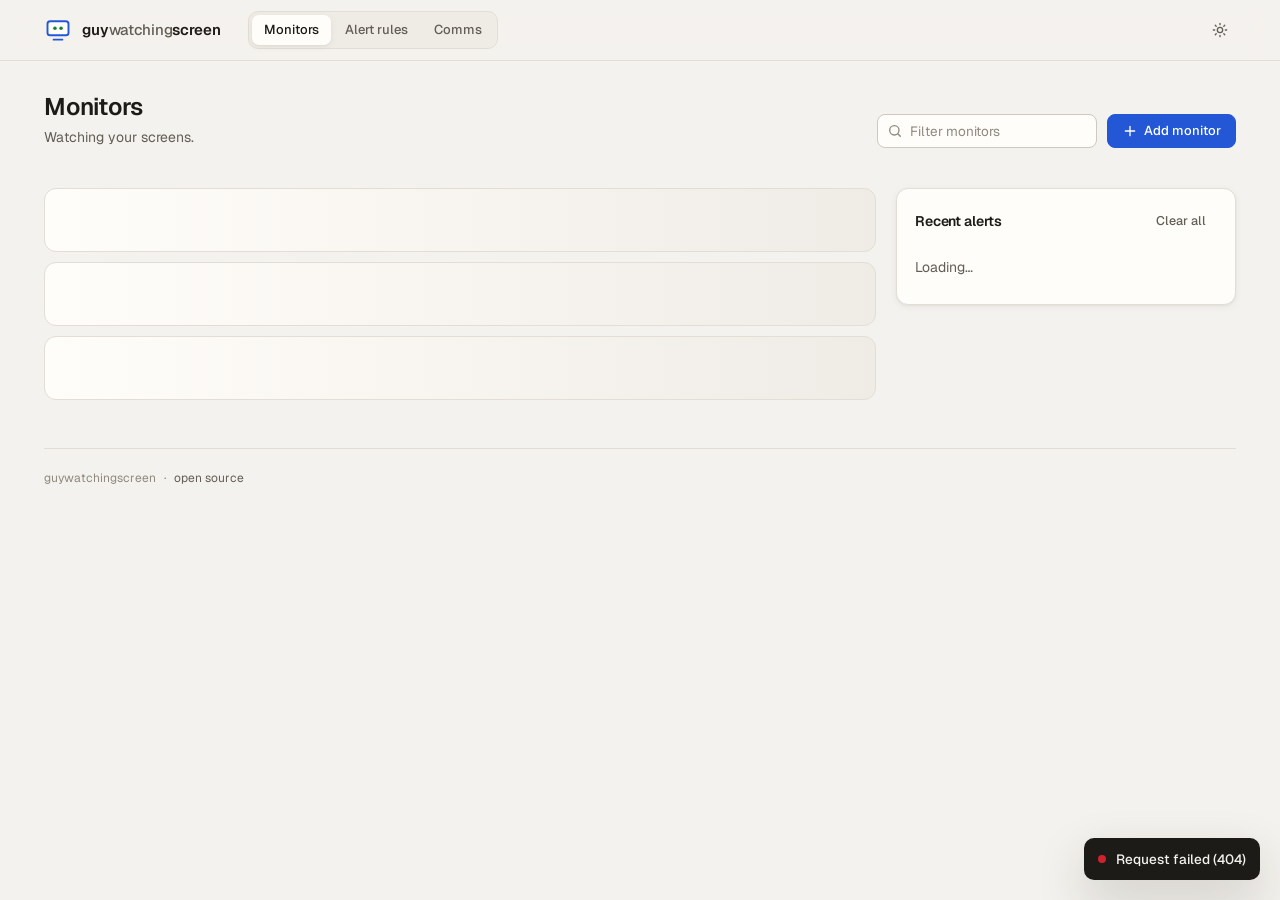
==== commit bb846934: "feat!: remove email alerts; warm graphite and cobalt theme BREAKING CHANGE: email alerts are gone. S" ====
--- a/static/index.html
+++ b/static/index.html
@@ -5,7 +5,7 @@
     <meta name="viewport" content="width=device-width, initial-scale=1">
     <meta name="color-scheme" content="light dark">
     <title>guywatchingscreen</title>
-    <link rel="icon" type="image/svg+xml" href="data:image/svg+xml,<svg xmlns='http://www.w3.org/2000/svg' viewBox='0 0 32 32'><rect width='32' height='32' rx='8' fill='%23111418'/><rect x='6' y='8' width='20' height='13' rx='2.5' fill='none' stroke='%237c6cf6' stroke-width='2.2'/><circle cx='13' cy='14.5' r='1.6' fill='%233fb950'/><circle cx='19' cy='14.5' r='1.6' fill='%233fb950'/><path d='M12 25h8' stroke='%237c6cf6' stroke-width='2.2' stroke-linecap='round'/></svg>">
+    <link rel="icon" type="image/svg+xml" href="data:image/svg+xml,<svg xmlns='http://www.w3.org/2000/svg' viewBox='0 0 32 32'><rect width='32' height='32' rx='8' fill='%2322211e'/><rect x='6' y='8' width='20' height='13' rx='2.5' fill='none' stroke='%237ea4ff' stroke-width='2.2'/><circle cx='13' cy='14.5' r='1.6' fill='%233fb950'/><circle cx='19' cy='14.5' r='1.6' fill='%233fb950'/><path d='M12 25h8' stroke='%237ea4ff' stroke-width='2.2' stroke-linecap='round'/></svg>">
     <link rel="preconnect" href="https://fonts.googleapis.com">
     <link rel="preconnect" href="https://fonts.gstatic.com" crossorigin>
     <link href="https://fonts.googleapis.com/css2?family=Geist:wght@400;500;600;700&family=Geist+Mono:wght@400;500&display=swap" rel="stylesheet">
@@ -101,23 +101,11 @@
             <h1>Comms</h1>
             <p class="subtle">Where alerts get sent.</p>
           </div>
-          <div class="page-head-actions">
-            <button class="btn btn-primary" onclick="showEmailForm()">
-              <svg viewBox="0 0 24 24" class="icon" aria-hidden="true"><path d="M12 5v14M5 12h14"/></svg>
-              Add recipient
-            </button>
-          </div>
         </div>
-        <div class="comms-grid">
-          <section class="card">
-            <div class="card-head"><h2>Email setup</h2><span class="subtle small">from environment</span></div>
-            <div id="email-setup-area"><p class="empty">Loading…</p></div>
-          </section>
-          <section class="card">
-            <div class="card-head"><h2>Recipients</h2></div>
-            <div id="email-recipients-area"><p class="empty">Loading…</p></div>
-          </section>
-        </div>
+        <section class="card comms-card">
+          <div class="card-head"><h2>Webhook</h2><span class="subtle small">from environment</span></div>
+          <div id="webhook-setup-area"><p class="empty">Loading…</p></div>
+        </section>
       </section>
 
       <footer class="page-footer">
--- a/static/style.css
+++ b/static/style.css
@@ -1,16 +1,16 @@
-/* guywatchingscreen — control room theme */
+/* guywatchingscreen: warm paper and graphite, cobalt accent */
 
 :root {
-  --bg: #f6f7f9;
-  --surface: #ffffff;
-  --surface-2: #f1f3f6;
-  --border: #e3e6eb;
-  --border-strong: #cfd4dc;
-  --text: #14171c;
-  --muted: #5f6875;
-  --faint: #8d95a1;
-  --accent: #5b4bdb;
-  --accent-soft: rgba(91, 75, 219, 0.1);
+  --bg: #f4f2ee;
+  --surface: #fffdf9;
+  --surface-2: #efece6;
+  --border: #e2ded6;
+  --border-strong: #cec8bd;
+  --text: #1d1b18;
+  --muted: #625d55;
+  --faint: #8f897f;
+  --accent: #2457d6;
+  --accent-soft: rgba(36, 87, 214, 0.1);
   --accent-text: #ffffff;
   --up: #1a7f37;
   --up-soft: rgba(26, 127, 55, 0.1);
@@ -18,9 +18,9 @@
   --down-soft: rgba(207, 34, 46, 0.1);
   --warn: #9a6700;
   --warn-soft: rgba(154, 103, 0, 0.12);
-  --idle: #8d95a1;
-  --shadow: 0 1px 2px rgba(20, 23, 28, 0.04), 0 2px 8px rgba(20, 23, 28, 0.04);
-  --shadow-lg: 0 20px 50px rgba(20, 23, 28, 0.18);
+  --idle: #8f897f;
+  --shadow: 0 1px 2px rgba(40, 33, 24, 0.05), 0 2px 8px rgba(40, 33, 24, 0.05);
+  --shadow-lg: 0 20px 50px rgba(40, 33, 24, 0.18);
   --radius: 12px;
   --radius-sm: 8px;
   --font: "Geist", ui-sans-serif, system-ui, -apple-system, "Segoe UI", sans-serif;
@@ -29,48 +29,48 @@
 
 @media (prefers-color-scheme: dark) {
   :root:not([data-theme="light"]) {
-    --bg: #0b0d10;
-    --surface: #12151a;
-    --surface-2: #181c22;
-    --border: #232830;
-    --border-strong: #313843;
-    --text: #e7e9ec;
-    --muted: #98a1ad;
-    --faint: #6b7380;
-    --accent: #8b7cf6;
-    --accent-soft: rgba(139, 124, 246, 0.14);
-    --accent-text: #0b0d10;
+    --bg: #1a1917;
+    --surface: #22211e;
+    --surface-2: #2a2925;
+    --border: #35332e;
+    --border-strong: #46433c;
+    --text: #ece9e3;
+    --muted: #aaa498;
+    --faint: #7b756a;
+    --accent: #7ea4ff;
+    --accent-soft: rgba(126, 164, 255, 0.15);
+    --accent-text: #15140f;
     --up: #3fb950;
     --up-soft: rgba(63, 185, 80, 0.13);
     --down: #f85149;
     --down-soft: rgba(248, 81, 73, 0.14);
     --warn: #d29922;
     --warn-soft: rgba(210, 153, 34, 0.14);
-    --idle: #6b7380;
+    --idle: #7b756a;
     --shadow: 0 1px 2px rgba(0, 0, 0, 0.3);
     --shadow-lg: 0 24px 60px rgba(0, 0, 0, 0.55);
   }
 }
 
 :root[data-theme="dark"] {
-  --bg: #0b0d10;
-  --surface: #12151a;
-  --surface-2: #181c22;
-  --border: #232830;
-  --border-strong: #313843;
-  --text: #e7e9ec;
-  --muted: #98a1ad;
-  --faint: #6b7380;
-  --accent: #8b7cf6;
-  --accent-soft: rgba(139, 124, 246, 0.14);
-  --accent-text: #0b0d10;
+  --bg: #1a1917;
+  --surface: #22211e;
+  --surface-2: #2a2925;
+  --border: #35332e;
+  --border-strong: #46433c;
+  --text: #ece9e3;
+  --muted: #aaa498;
+  --faint: #7b756a;
+  --accent: #7ea4ff;
+  --accent-soft: rgba(126, 164, 255, 0.15);
+  --accent-text: #15140f;
   --up: #3fb950;
   --up-soft: rgba(63, 185, 80, 0.13);
   --down: #f85149;
   --down-soft: rgba(248, 81, 73, 0.14);
   --warn: #d29922;
   --warn-soft: rgba(210, 153, 34, 0.14);
-  --idle: #6b7380;
+  --idle: #7b756a;
   --shadow: 0 1px 2px rgba(0, 0, 0, 0.3);
   --shadow-lg: 0 24px 60px rgba(0, 0, 0, 0.55);
 }
@@ -503,12 +503,7 @@
 
 /* ---------- comms ---------- */
 
-.comms-grid {
-  display: grid;
-  grid-template-columns: minmax(280px, 400px) minmax(0, 1fr);
-  gap: 20px;
-  align-items: start;
-}
+.comms-card { max-width: 520px; }
 
 .kv { margin: 0; display: grid; gap: 0; }
 .kv-row {
@@ -521,30 +516,6 @@
 .kv-row:first-child { border-top: 0; padding-top: 0; }
 .kv dt { color: var(--muted); }
 .kv dd { margin: 0; font-family: var(--mono); font-size: 12.5px; text-align: right; overflow-wrap: anywhere; }
-
-.recipient-list { list-style: none; margin: 0; padding: 0; }
-.recipient {
-  display: flex;
-  align-items: center;
-  gap: 12px;
-  padding: 10px 0;
-  border-top: 1px solid var(--border);
-}
-.recipient:first-child { border-top: 0; padding-top: 0; }
-.avatar {
-  width: 30px;
-  height: 30px;
-  border-radius: 50%;
-  display: grid;
-  place-items: center;
-  background: var(--accent-soft);
-  color: var(--accent);
-  font-weight: 600;
-  font-size: 13px;
-  text-transform: uppercase;
-  flex: none;
-}
-.recipient-email { flex: 1; min-width: 0; overflow-wrap: anywhere; }
 
 /* ---------- buttons ---------- */
 
@@ -680,7 +651,7 @@
   justify-content: center;
   align-items: flex-start;
   padding: 10vh 16px 40px;
-  background: rgba(8, 10, 14, 0.55);
+  background: rgba(26, 23, 18, 0.55);
   backdrop-filter: blur(3px);
   overflow-y: auto;
 }
@@ -810,7 +781,6 @@
   .monitor-uptime { grid-column: 1 / -1; grid-row: 2; }
   .monitor-latency, .monitor-last { display: none; }
   .monitor-actions { grid-column: 2; grid-row: 1; }
-  .comms-grid { grid-template-columns: minmax(0, 1fr); }
   .row-2 { grid-template-columns: minmax(0, 1fr); }
   .rule-list { grid-template-columns: minmax(0, 1fr); }
 }
